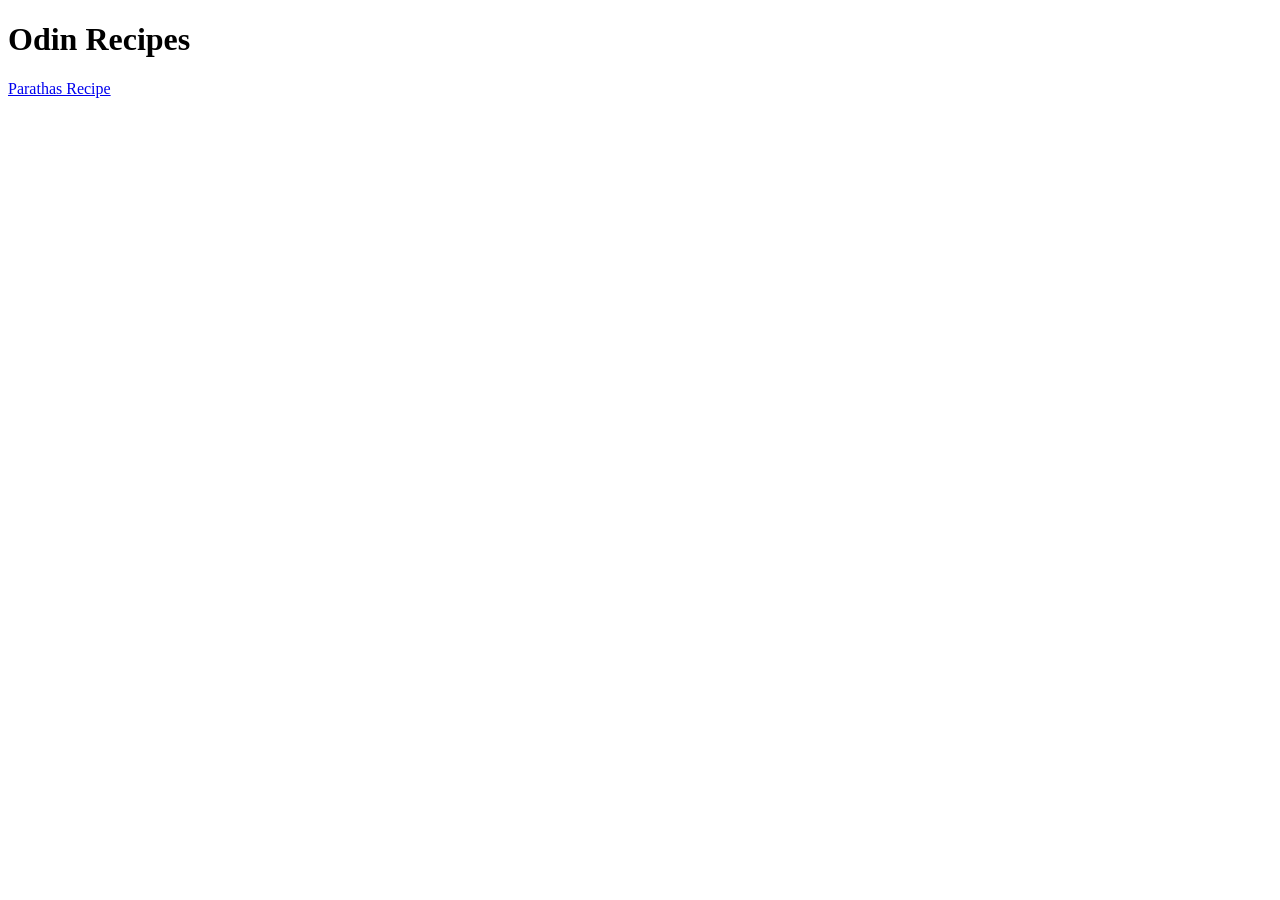
==== odin-recipes/index.html @ ada04216 "Initial commit and Add Recipes project First snapshot of the 'Recipes' project" ====
<!DOCTYPE html>
<html lang="en">
    <head>
        <meta charset="UTF-8">
        <title>Odin Recipes</title>
    </head>
    <body>
        <h1>Odin Recipes</h1>
        <a href="recipes/parathas.html">Parathas Recipe</a>
    </body>
</html>
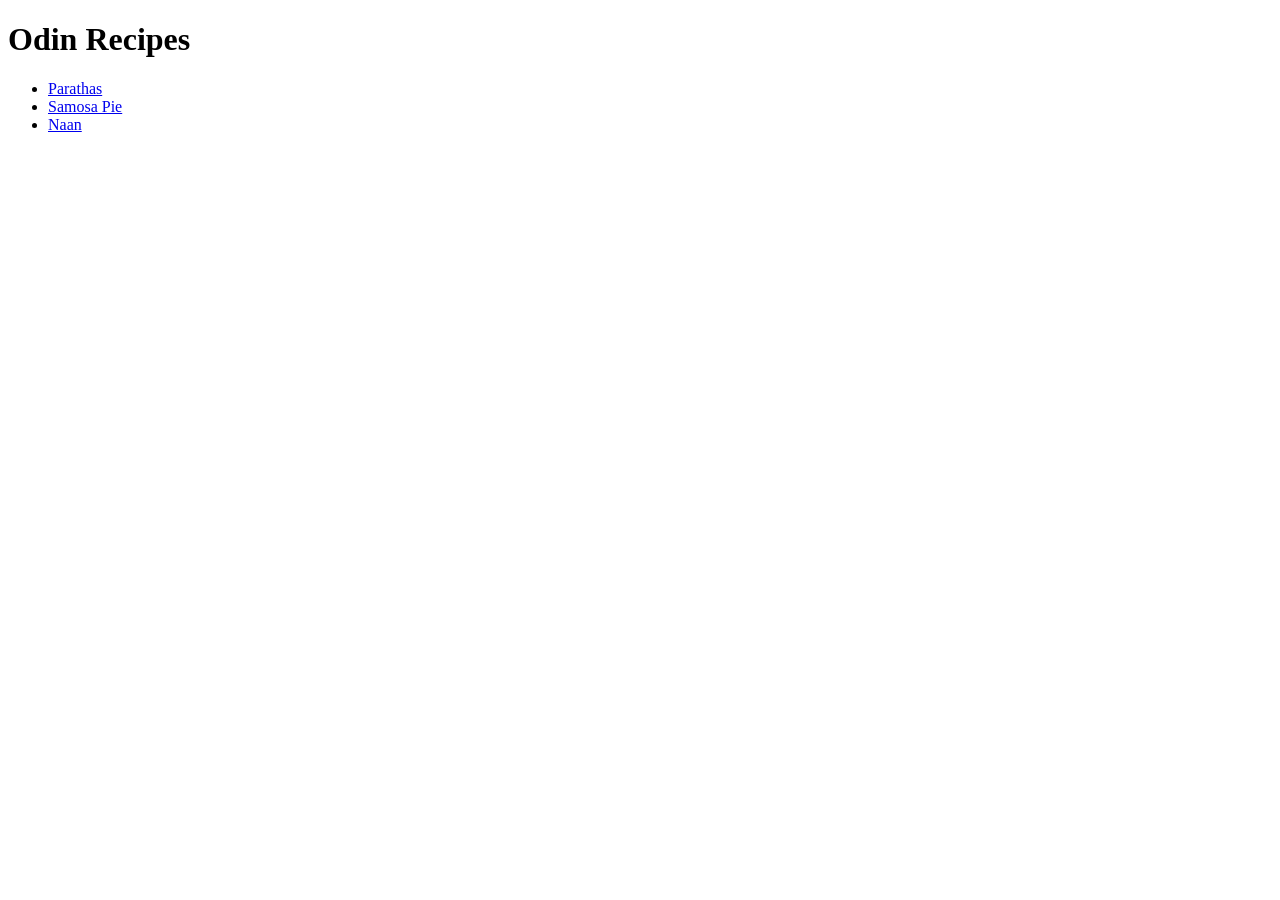
==== commit f24dec12: "Added 2 more recipe pages and relocated README.md 2 more recipes have now been added, hence completi" ====
--- a/odin-recipes/index.html
+++ b/odin-recipes/index.html
@@ -6,6 +6,10 @@
     </head>
     <body>
         <h1>Odin Recipes</h1>
-        <a href="recipes/parathas.html">Parathas Recipe</a>
+        <ul>
+            <li><a href="./recipes/parathas.html">Parathas</a></li>
+            <li><a href="./recipes/samosa-pie.html">Samosa Pie</a></li>
+            <li><a href="../odin-recipes/recipes/naan.html">Naan</a></li>
+        </ul>
     </body>
 </html>
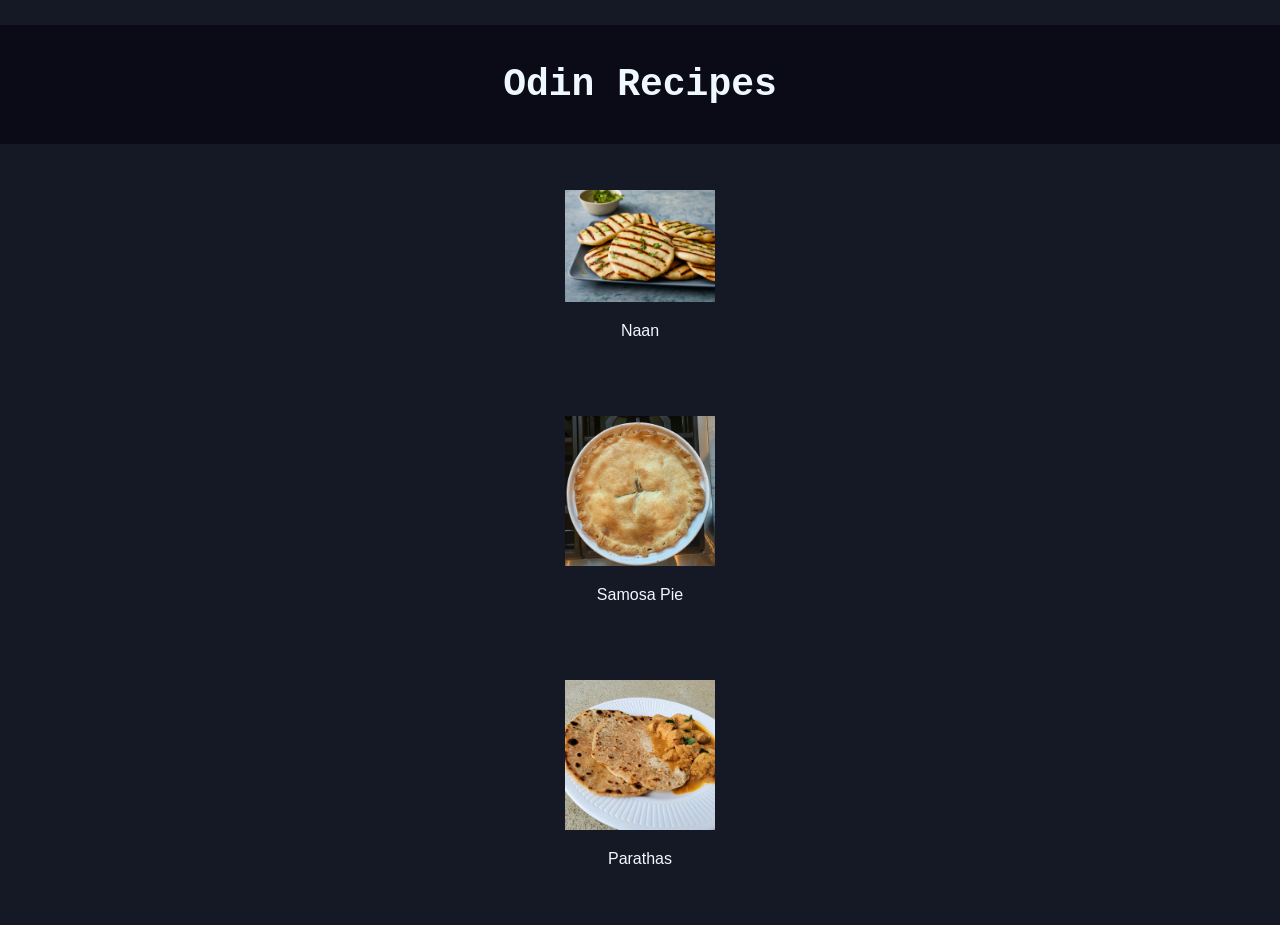
==== commit 43127472: "Added CSS to 'odin-recipes' project Every page on the odin-recipes website now has some CSS properti" ====
--- a/odin-recipes/index.html
+++ b/odin-recipes/index.html
@@ -3,13 +3,31 @@
     <head>
         <meta charset="UTF-8">
         <title>Odin Recipes</title>
+        <link rel="stylesheet" href="istyle.css">
     </head>
     <body>
-        <h1>Odin Recipes</h1>
-        <ul>
-            <li><a href="./recipes/parathas.html">Parathas</a></li>
-            <li><a href="./recipes/samosa-pie.html">Samosa Pie</a></li>
-            <li><a href="../odin-recipes/recipes/naan.html">Naan</a></li>
-        </ul>
+        <h1 class="header">Odin Recipes</h1>
+        <div class="list">
+            <div class="naan">
+                <a href="./recipes/naan.html">
+                    <img src="./img/naan.png" width="150" class="img">
+                </a>
+                <p class="txt">Naan</p>
+            </div>
+
+            <div class="samosa-pie">
+                <a href="./recipes/samosa-pie.html">
+                    <img src="./img/samosa-pie.png" width="150" class="img">
+                </a>
+                <p class="txt">Samosa Pie</p>
+            </div>
+
+            <div class="paratha">
+                <a href="./recipes/parathas.html">
+                    <img src="./img/parathas.png" width="150" class="img">
+                </a>
+                <p class="txt">Parathas</p>
+            </div>
+        </div>
     </body>
 </html>
--- a/odin-recipes/istyle.css
+++ b/odin-recipes/istyle.css
@@ -0,0 +1,23 @@
+body{
+    margin: 0;
+    background-color: rgb(21, 25, 37);
+    color: aliceblue;
+}
+
+.header{
+    font-size: 38px;
+    font-family: monospace, Helvetica, sans-serif;
+    padding: 1em 0;
+    background-color: rgb(11, 11, 24);
+    text-align: center;
+    box-sizing: border-box;
+}
+
+.paratha,
+.samosa-pie,
+.naan{
+    font-family: Georgia, sans-serif;
+    margin: 20px;
+    padding: 20px;
+    text-align: center;
+}
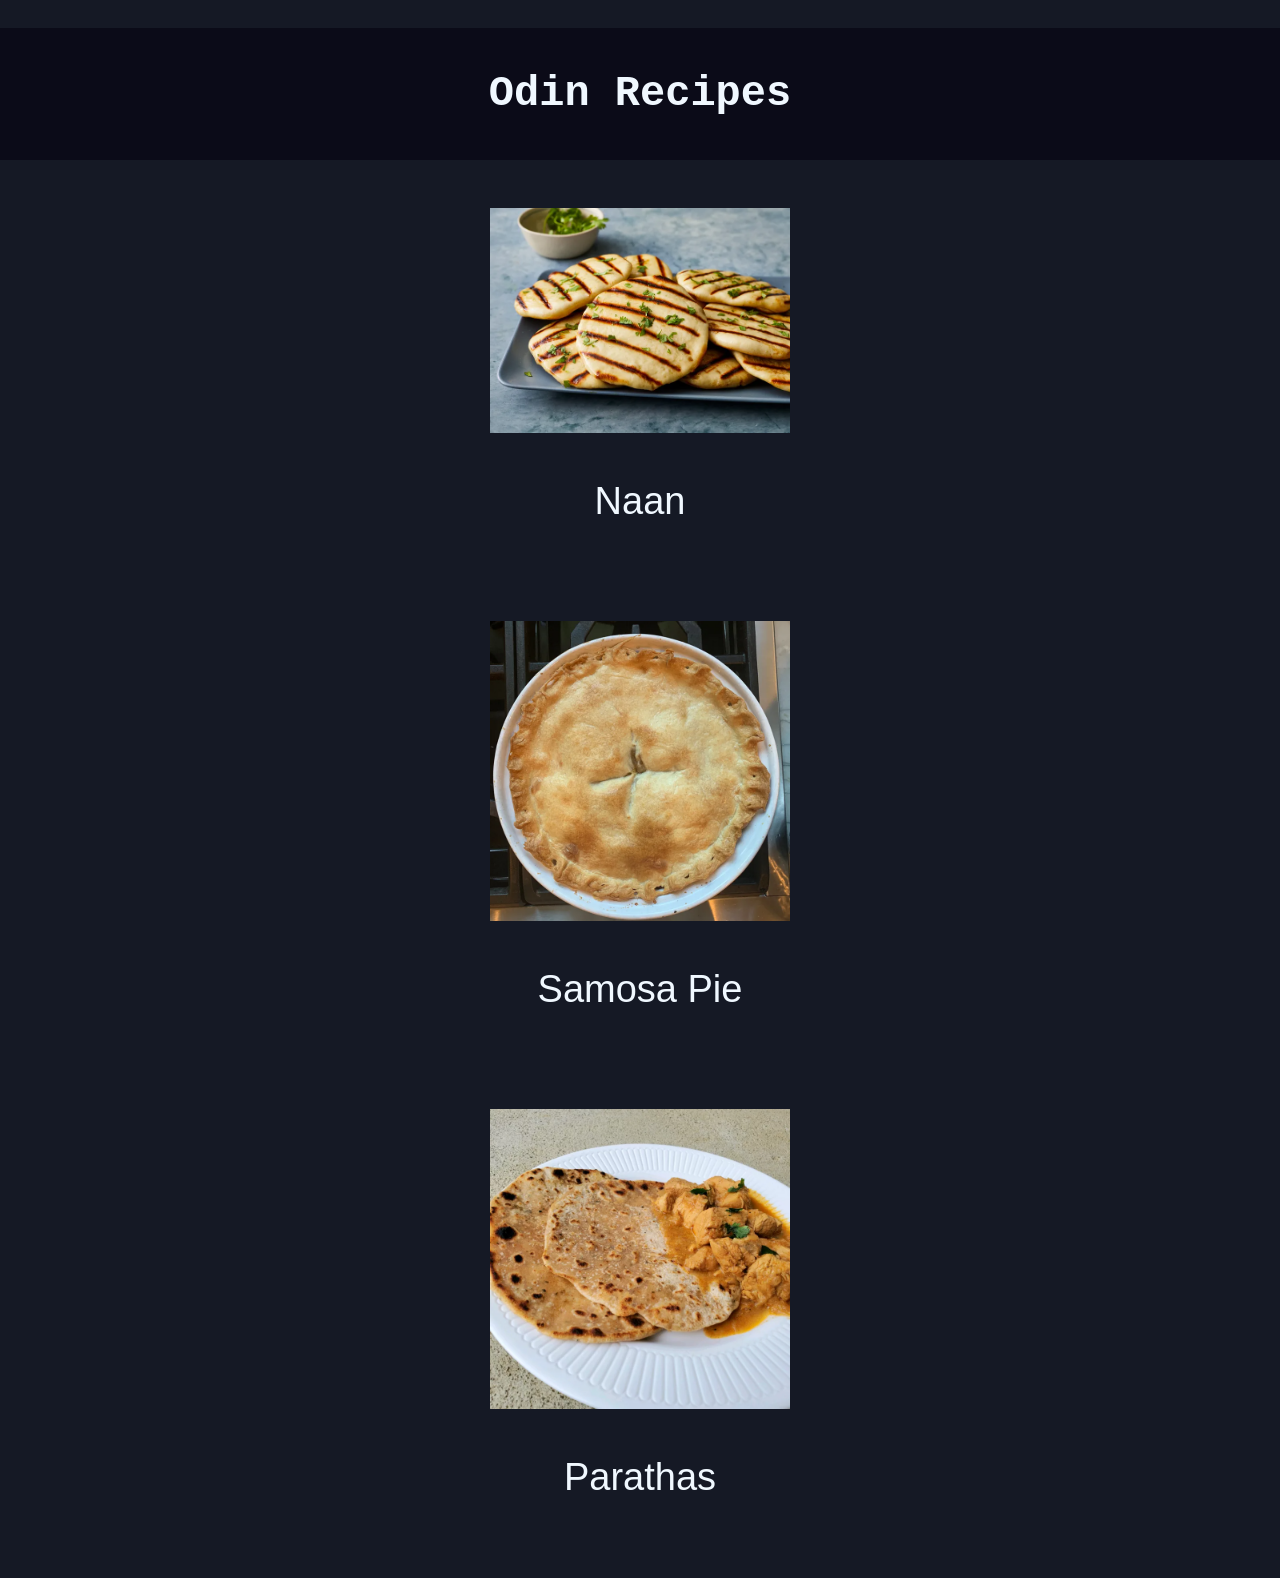
==== commit 90d91b1b: "Upscaled images and font size Increased image size and font size for better visibility across multip" ====
--- a/odin-recipes/index.html
+++ b/odin-recipes/index.html
@@ -10,21 +10,21 @@
         <div class="list">
             <div class="naan">
                 <a href="./recipes/naan.html">
-                    <img src="./img/naan.png" width="150" class="img">
+                    <img src="./img/naan.png" width="300" class="img">
                 </a>
                 <p class="txt">Naan</p>
             </div>
 
             <div class="samosa-pie">
                 <a href="./recipes/samosa-pie.html">
-                    <img src="./img/samosa-pie.png" width="150" class="img">
+                    <img src="./img/samosa-pie.png" width="300" class="img">
                 </a>
                 <p class="txt">Samosa Pie</p>
             </div>
 
             <div class="paratha">
                 <a href="./recipes/parathas.html">
-                    <img src="./img/parathas.png" width="150" class="img">
+                    <img src="./img/parathas.png" width="300" class="img">
                 </a>
                 <p class="txt">Parathas</p>
             </div>
--- a/odin-recipes/istyle.css
+++ b/odin-recipes/istyle.css
@@ -2,10 +2,11 @@
     margin: 0;
     background-color: rgb(21, 25, 37);
     color: aliceblue;
+    font-size: 38px;
 }
 
 .header{
-    font-size: 38px;
+    font-size: 42px;
     font-family: monospace, Helvetica, sans-serif;
     padding: 1em 0;
     background-color: rgb(11, 11, 24);
